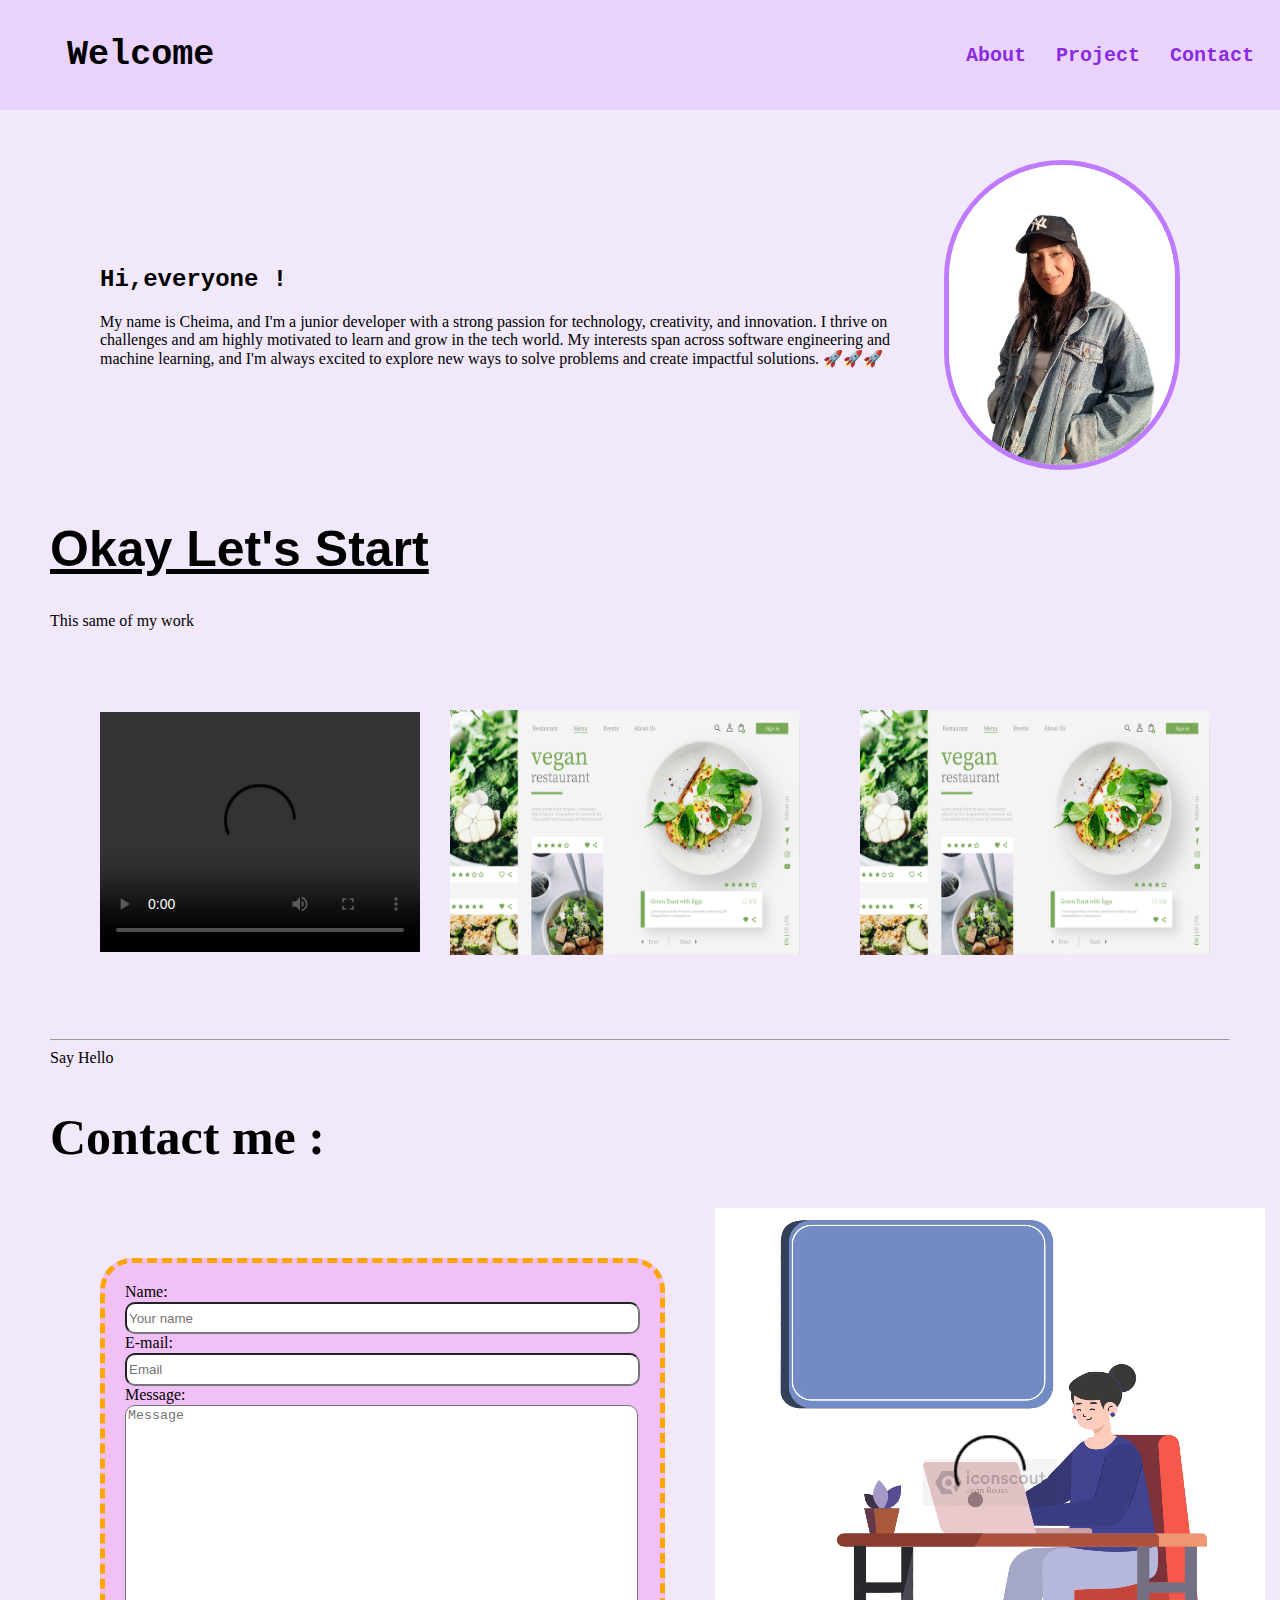
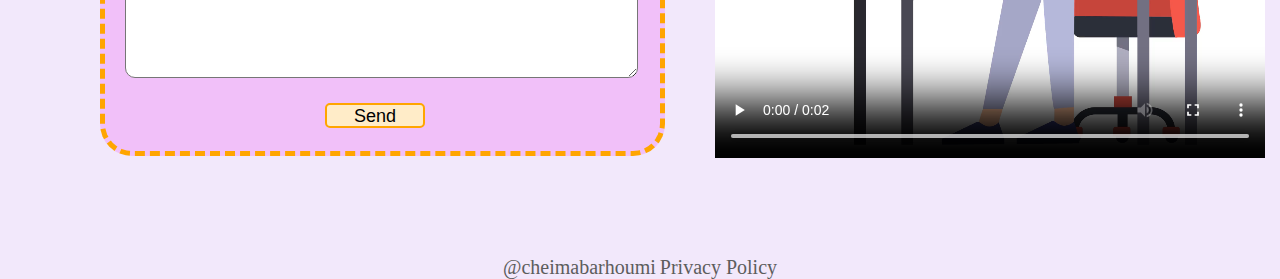
==== project1/portfolio.html @ 13ab4ab9 "portfolio" ====
<!DOCTYPE html>
<html lang="en">

<head>
    <meta charset="UTF-8">
    <meta name="viewport" content="width=device-width, initial-scale=1.0">
    <link rel="stylesheet" href="style.css">
    <title>Portfolio</title>
</head>


<body>
    <header>
        <nav class="menu">
            <div class="welcome">
                <h3>Welcome</h3>
            </div>
            <ul class="links">
                <a href="#about">About</a>
                <a href="#project">Project</a>
                <a href="#contact">Contact</a>
            </ul>
        </nav>
    </header>
    <main>
        <article id="about" class="about">
            <div>
                <h2 class="everyone">Hi,everyone !</h2>
                <p>
                    My name is Cheima, and I'm a junior developer with a strong passion for technology, creativity,
                    and innovation. I thrive on challenges and am highly motivated to learn and grow in the tech world.
                    My interests span across software engineering and machine learning, and I'm always excited to
                    explore
                    new ways to solve problems and create impactful solutions. 🚀🚀🚀<!-- I believe in the power of technology to
                transform ideas into reality, and I'm eager to contribute to this ever-evolving field.--> </p>
            </div><br> <br>
            <img class="me" src="me.jpg" alt="ME">

        </article>
        <h1>Okay Let's Start</h1>
        <p class="line">This same of my work</p>
        <section id="project" class="card-project">
            <div class="card">
                <video width="320" height="240" controls>
                    <source src="movie.mp4" type="video/mp4">
                    <source src="movie.ogg" type="video/ogg">
                    Your browser does not support the video tag.
                    <p>dfs</p>
                </video>
            </div>
            <div class="card">
                <img src="project1.png" alt="project1">
            </div>
            <div class="card">
                <img src="project1.png" alt="project1">

            </div>
        </section>
        <hr>Say Hello</hr>
        <h2 class="send-me">Contact me :</h2>
        <section id="contact" class="contact">

            <div class="contact-me">
                <label for="">Name: </label> <br>
                <input type="text" placeholder="Your name">
                <label for="">E-mail: </label><br>
                <input type="text" placeholder="Email">
                <label for="">Message: </label><br>
                <textarea name="message" id="" placeholder="Message"></textarea><br>
                <button type="submit">Send</button>
            </div>
            <video width="600" height="550" controls>
                <source src="Task Management.mp4" type="video/mp4">
                <source src="movie.ogg" type="video/ogg">
                Your browser does not support the video tag.
                <p>dfs</p>
            </video>
        </section>
    </main>


    <footer>
        <div class="end-link">
            <a href="#">@cheimabarhoumi</a>
            <a href="#">Privacy Policy</a>
        </div>
    </footer>
</body>

</html>
---- project1/style.css ----
/* .nav .links{
    display: flex;
    justify-content: left;
    background-color: white; 
} */
body {
    background-color: rgb(242, 232, 251);
    padding: 0;
    margin: 0;
}

header {
    background-color: rgb(233, 211, 253);
    top: 0px;
    width: 50;
}

.menu {
    display: flex;
    justify-content: space-between;
    align-items: center;
    margin-left: 67px;
}

.welcome {
    font-family: 'Courier New', Courier, monospace;
    font-size: 30px;

}

.links a {
    font-family: 'Courier New', Courier, monospace;
    font-size: 20px;
    font-weight: bold;
    text-decoration: none;
    color: blueviolet;
    margin-right: 26px;
}

.links a:hover {
    color: #4fa3db;
    text-decoration: underline;
}
main{
    margin: 50px;
}
article {
    margin: 50px;
    display: flex;
    justify-content: space-around;
    align-items: center;
}

.everyone {
    font-family: 'Courier New', Courier, monospace
}
.card-project {
    margin: 50px;
    display: flex;
    justify-content: space-around;
    align-items: center;
}
p {
    font-family: cursive;
}

.me {
    border-radius: 200px;
    border: 5px solid rgb(190, 123, 253);
    width: 350px;
    height: 300px;
}
h1{
    font-family: 'Franklin Gothic Medium', 'Arial Narrow', Arial, sans-serif;
    font-size: 50px;
    text-decoration: underline;
}
.card img {
    margin: 30px;
    width: 350px;
    height: 245px;
}
.send-me{
    font-size:50px;
    font-family: cursive;
}
.contact{
    display: flex;
    margin-top: 10px;
}
.contact-me{
    margin: 50px;
    padding: 20px;
    height: 28em;
    width: 33em;
    border-radius: 2em;
    background-color: rgb(241, 192, 249);
    border: 5px dashed orange;
}
label{
    /* margin-top: 50px; */
    font-family: cursive;
}
input{
    /* margin-top: 20px; */
    border-radius: 10px;
    width: 38em;
    height: 2em;
}
textarea{
    /* margin-top: 20px; */
    border-radius: 10px;
    width: 38em;
    height: 20em;
}
button{
    background-color: rgb(255, 236, 200);
    text-align: center;
    margin-top: 20px;
    margin-left: 200px;
    border-radius: 5px;
    border:2px solid orange;
    width: 100px;
    height: 25px;
    font-size: 18px;
}
.contact-img{
    width: 5em;
    height: 5em;
}
.contact{
    font-family: 'Courier New', Courier, monospace
}
footer{
    display: flex;
    justify-content: center;
    align-items: center;
}
.end-link a{
    text-decoration: none;
    color: rgb(93, 93, 93);
    font-size: 20px;
    
}
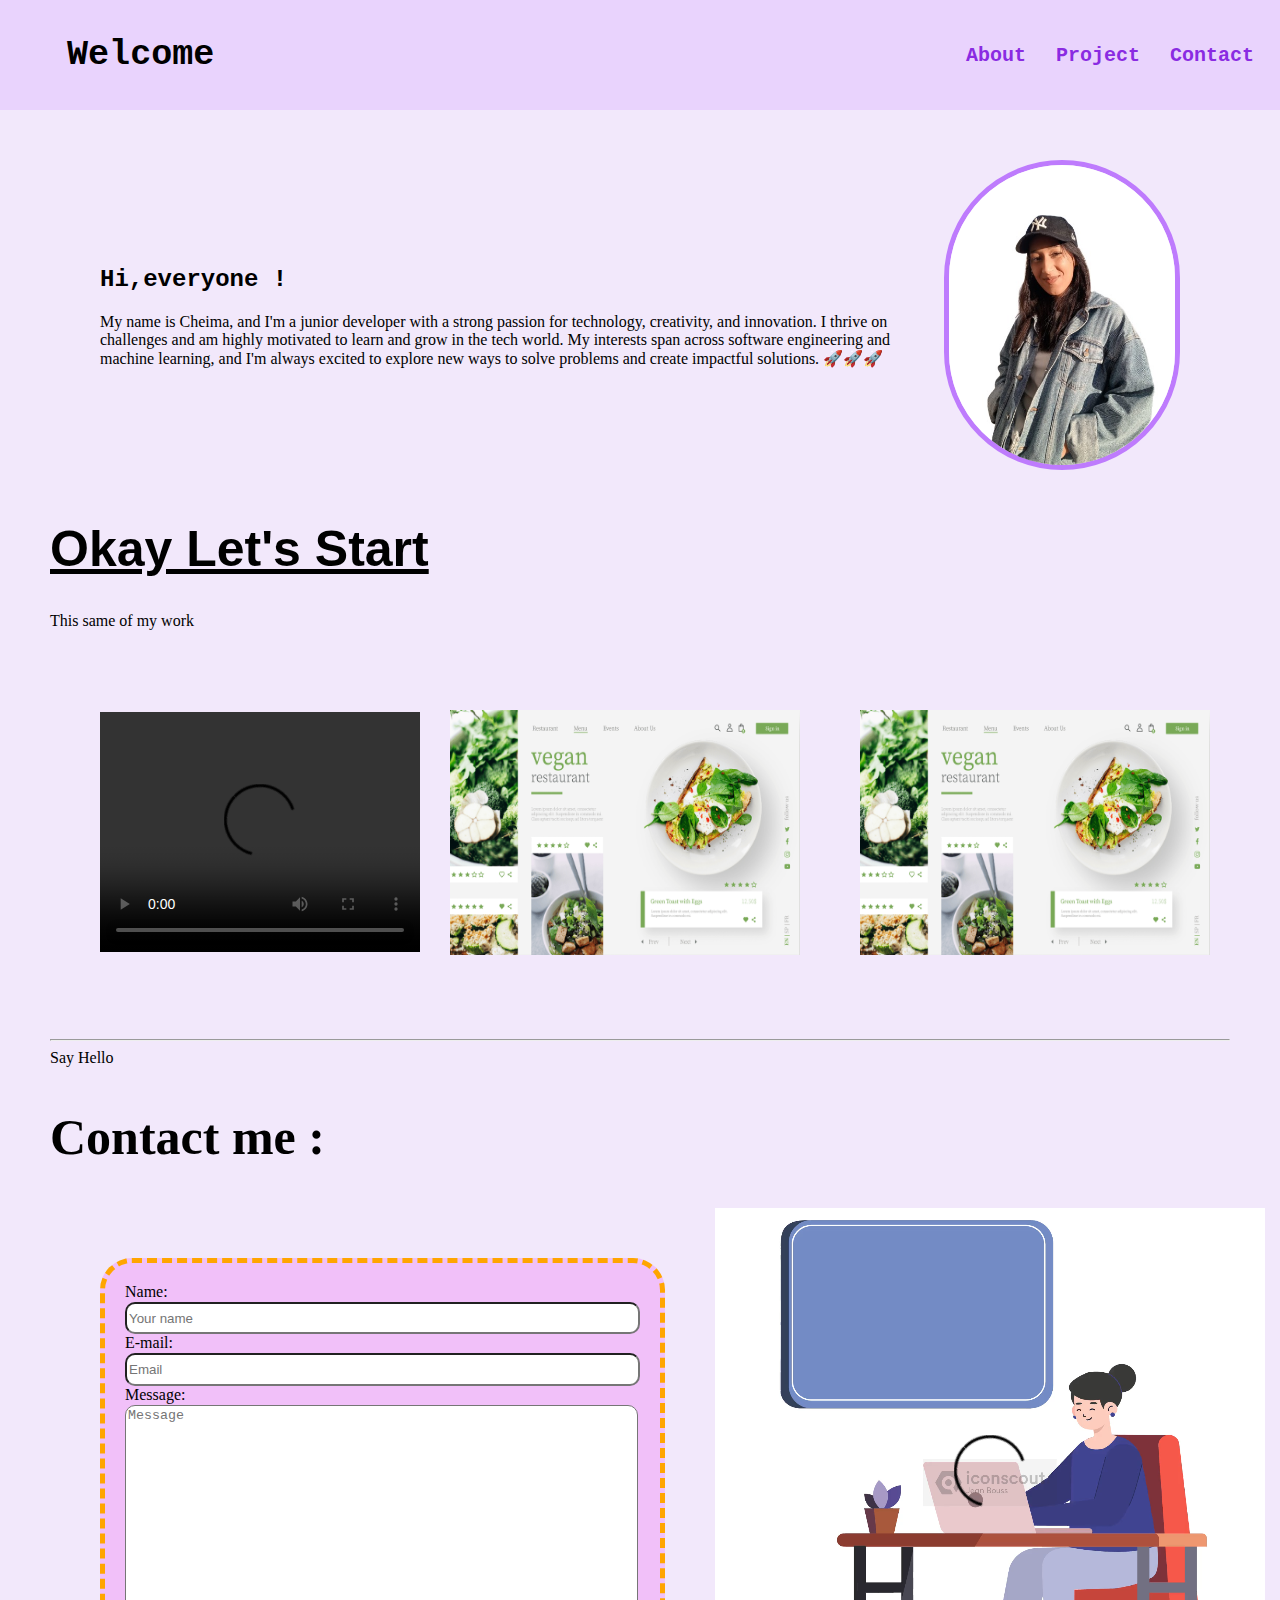
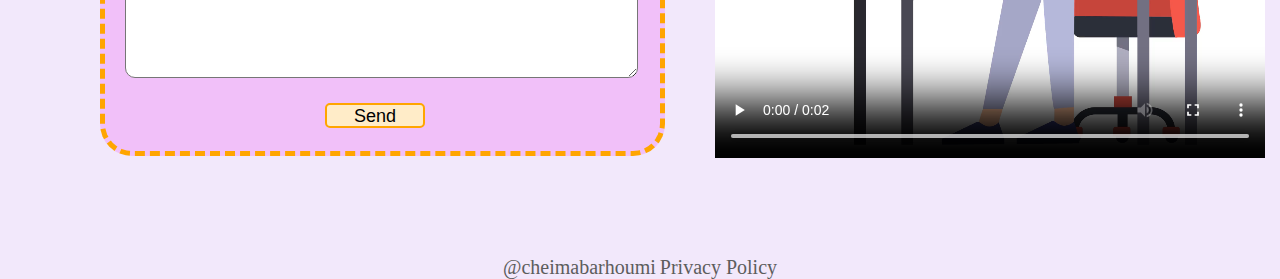
==== commit f6c65f9d: "portfolio" ====
--- a/project1/portfolio.html
+++ b/project1/portfolio.html
@@ -10,6 +10,7 @@
 
 
 <body>
+    <!-- nav -->
     <header>
         <nav class="menu">
             <div class="welcome">
@@ -23,6 +24,7 @@
         </nav>
     </header>
     <main>
+        <!-- introduction to me -->
         <article id="about" class="about">
             <div>
                 <h2 class="everyone">Hi,everyone !</h2>
@@ -37,6 +39,7 @@
             <img class="me" src="me.jpg" alt="ME">
 
         </article>
+        <!-- somme project -->
         <h1>Okay Let's Start</h1>
         <p class="line">This same of my work</p>
         <section id="project" class="card-project">
@@ -56,6 +59,7 @@
 
             </div>
         </section>
+        <!--text me-->
         <hr>Say Hello</hr>
         <h2 class="send-me">Contact me :</h2>
         <section id="contact" class="contact">
@@ -78,10 +82,10 @@
         </section>
     </main>
 
-
+    <!--fotter-->
     <footer>
         <div class="end-link">
-            <a href="#">@cheimabarhoumi</a>
+            <a href="https://github.com/cheimabarhoumi">@cheimabarhoumi</a>
             <a href="#">Privacy Policy</a>
         </div>
     </footer>
